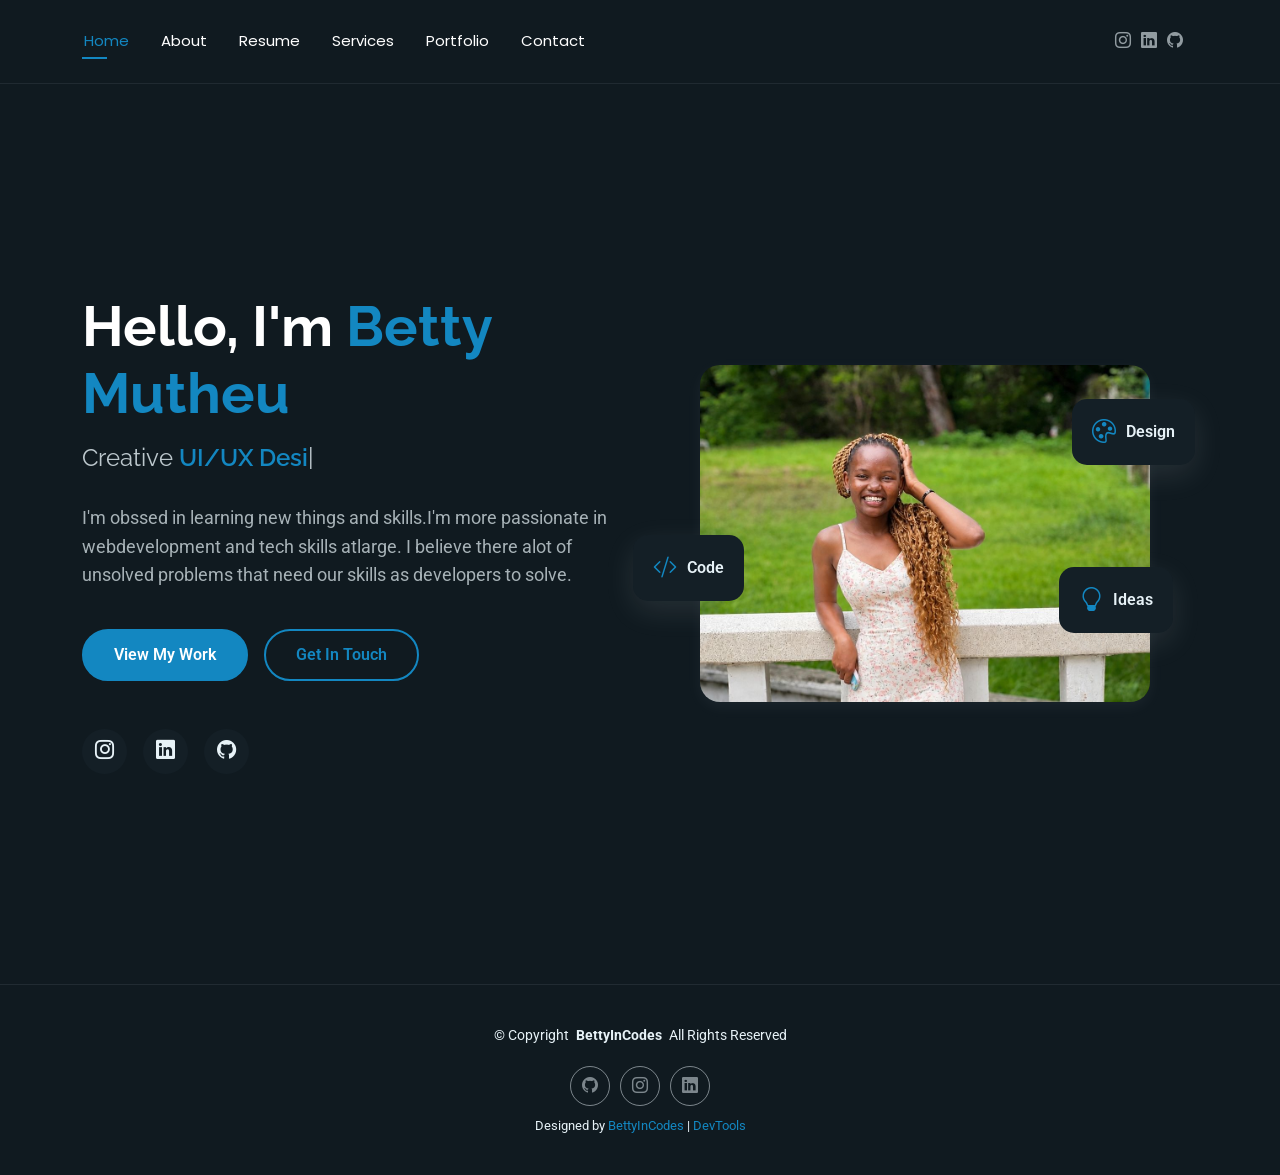
==== FolioOne/index.html @ 1ecd0d60 "my first commit" ====
<!DOCTYPE html>
<html lang="en">

<head>
  <meta charset="utf-8">
  <meta content="width=device-width, initial-scale=1.0" name="viewport">
  <title>Index - FolioOne Bootstrap Template</title>
  <meta name="description" content="">
  <meta name="keywords" content="">

  <!-- Favicons -->
  <link href="assets/img/favicon.png" rel="icon">
  <link href="assets/img/apple-touch-icon.png" rel="apple-touch-icon">

  <!-- Fonts -->
  <link href="https://fonts.googleapis.com" rel="preconnect">
  <link href="https://fonts.gstatic.com" rel="preconnect" crossorigin>
  <link href="https://fonts.googleapis.com/css2?family=Roboto:ital,wght@0,100;0,300;0,400;0,500;0,700;0,900;1,100;1,300;1,400;1,500;1,700;1,900&family=Poppins:ital,wght@0,100;0,200;0,300;0,400;0,500;0,600;0,700;0,800;0,900;1,100;1,200;1,300;1,400;1,500;1,600;1,700;1,800;1,900&family=Raleway:ital,wght@0,100;0,200;0,300;0,400;0,500;0,600;0,700;0,800;0,900;1,100;1,200;1,300;1,400;1,500;1,600;1,700;1,800;1,900&display=swap" rel="stylesheet">

  <!-- Vendor CSS Files -->
  <link href="assets/vendor/bootstrap/css/bootstrap.min.css" rel="stylesheet">
  <link href="assets/vendor/bootstrap-icons/bootstrap-icons.css" rel="stylesheet">
  <link href="assets/vendor/aos/aos.css" rel="stylesheet">
  <link href="assets/vendor/swiper/swiper-bundle.min.css" rel="stylesheet">
  <link href="assets/vendor/glightbox/css/glightbox.min.css" rel="stylesheet">

  <!-- Main CSS File -->
  <link href="assets/css/main.css" rel="stylesheet">

  <!-- =======================================================
  * Template Name: FolioOne
  * Template URL: https://bootstrapmade.com/folioone-bootstrap-portfolio-website-template/
  * Updated: Aug 23 2025 with Bootstrap v5.3.7
  * Author: BootstrapMade.com
  * License: https://bootstrapmade.com/license/
  ======================================================== -->
</head>

<body class="index-page">

  <header id="header" class="header d-flex align-items-center light-background sticky-top">
    <div class="container position-relative d-flex align-items-center justify-content-between">

      <!-- <a href="index.html" class="logo d-flex align-items-center me-auto me-xl-0">
      <img src="assets/img/logo.webp" alt="">
      <h1 class="sitename">FolioOne</h1> 
    </a> -->

      <nav id="navmenu" class="navmenu">
        <ul>
          <li><a href="index.html" class="active">Home</a></li>
          <li><a href="about.html">About</a></li>
          <li><a href="resume.html">Resume</a></li>
          <li><a href="services.html">Services</a></li>
          <li><a href="portfolio.html">Portfolio</a></li>
          
          <li><a href="contact.html">Contact</a></li>
        </ul>
        <i class="mobile-nav-toggle d-xl-none bi bi-list"></i>
      </nav>

      <div class="header-social-links">
        <a href="https://www.instagram.com/miss.mutheu_b?stkn=MXByYXBncjUydWx3aQ%3D%3D" class="instagram"><i class="bi bi-instagram"></i></a>
        <a href="https://www.linkedin.com/in/betty-mutheu-70a100353/" class="linkedin"><i class="bi bi-linkedin"></i></a>
        <a href="https://github.com/BettyInCode"><i class="bi bi-github"></i></a>
      </div>

    </div>
  </header>

  <main class="main">

    <!-- Hero Section -->
    <section id="hero" class="hero section">

      <div class="container" data-aos="fade-up" data-aos-delay="100">

        <div class="row gy-4 align-items-center">
          <div class="col-lg-6 order-2 order-lg-1">
            <div class="hero-content">
              <h1 data-aos="fade-up" data-aos-delay="200">Hello, I'm <span class="highlight">Betty Mutheu</span></h1>
              <h2 data-aos="fade-up" data-aos-delay="300">Creative <span class="typed" data-typed-items="UI/UX Designer, Web Developer, Brand Strategist"></span></h2>
              <p data-aos="fade-up" data-aos-delay="400">I'm obssed in learning new things and skills.I'm more passionate
                 in webdevelopment and tech skills atlarge. I believe there alot of unsolved problems that need our skills as developers to solve.
              </p>
              <div class="hero-actions" data-aos="fade-up" data-aos-delay="500">
                <a href="portfolio.html" class="btn btn-primary">View My Work</a>
                <a href="contact.html" class="btn btn-outline">Get In Touch</a>
              </div>
              <div class="social-links" data-aos="fade-up" data-aos-delay="600">
                <a href="https://www.instagram.com/miss.mutheu_b?stkn=MXByYXBncjUydWx3aQ%3D%3D"><i class="bi bi-instagram"></i></a>
                <a href="https://www.linkedin.com/in/betty-mutheu-70a100353/"><i class="bi bi-linkedin"></i></a>
                <a href="https://github.com/BettyInCode"><i class="bi bi-github"></i></a>
              </div>
            </div>
          </div>
          <div class="col-lg-6 order-1 order-lg-2">
            <div class="hero-image" data-aos="zoom-in" data-aos-delay="300">
              <div class="image-wrapper">
                <img src="assets/img/profile/Katheu.jpg" alt="Betty Mutheu" class="img-fluid">
                <div class="floating-elements">
                  <div class="floating-card design" data-aos="fade-left" data-aos-delay="700">
                    <i class="bi bi-palette"></i>
                    <span>Design</span>
                  </div>
                  <div class="floating-card code" data-aos="fade-right" data-aos-delay="800">
                    <i class="bi bi-code-slash"></i>
                    <span>Code</span>
                  </div>
                  <div class="floating-card creativity" data-aos="fade-up" data-aos-delay="900">
                    <i class="bi bi-lightbulb"></i>
                    <span>Ideas</span>
                  </div>
                </div>
              </div>
            </div>
          </div>
        </div>

      </div>

    </section><!-- /Hero Section -->

  </main>

  <footer id="footer" class="footer">

    <div class="container">
      <div class="copyright text-center ">
        <p>© <span>Copyright</span> <strong class="px-1 sitename">BettyInCodes</strong> <span>All Rights Reserved<br></span></p>
      </div>
      <div class="social-links d-flex justify-content-center">
        <a href="https://github.com/BettyInCode"><i class="bi bi-github"></i></a>
        <a href="https://www.instagram.com/miss.mutheu_b?stkn=MXByYXBncjUydWx3aQ%3D%3D"><i class="bi bi-instagram"></i></a>
        <a href="https://www.linkedin.com/in/betty-mutheu-70a100353/"><i class="bi bi-linkedin"></i></a>
      </div>
      <div class="credits">
        <!-- All the links in the footer should remain intact. -->
        <!-- You can delete the links only if you've purchased the pro version. -->
        <!-- Licensing information: https://bootstrapmade.com/license/ -->
        <!-- Purchase the pro version with working PHP/AJAX contact form: [buy-url] -->
        Designed by <a href="https://bootstrapmade.com/">BettyInCodes</a> | <a href="https://bootstrapmade.com/tools/">DevTools</a>
      </div>
    </div>

  </footer>

  <!-- Scroll Top -->
  <a href="#" id="scroll-top" class="scroll-top d-flex align-items-center justify-content-center"><i class="bi bi-arrow-up-short"></i></a>

  <!-- Preloader -->
  <div id="preloader"></div>

  <!-- Vendor JS Files -->
  <script src="assets/vendor/bootstrap/js/bootstrap.bundle.min.js"></script>
  <script src="assets/vendor/php-email-form/validate.js"></script>
  <script src="assets/vendor/aos/aos.js"></script>
  <script src="assets/vendor/typed.js/typed.umd.js"></script>
  <script src="assets/vendor/waypoints/noframework.waypoints.js"></script>
  <script src="assets/vendor/purecounter/purecounter_vanilla.js"></script>
  <script src="assets/vendor/swiper/swiper-bundle.min.js"></script>
  <script src="assets/vendor/imagesloaded/imagesloaded.pkgd.min.js"></script>
  <script src="assets/vendor/isotope-layout/isotope.pkgd.min.js"></script>
  <script src="assets/vendor/glightbox/js/glightbox.min.js"></script>

  <!-- Main JS File -->
  <script src="assets/js/main.js"></script>

</body>

</html>
---- FolioOne/assets/css/main.css ----
/**
* Template Name: FolioOne
* Template URL: https://bootstrapmade.com/folioone-bootstrap-portfolio-website-template/
* Updated: Aug 23 2025 with Bootstrap v5.3.7
* Author: BootstrapMade.com
* License: https://bootstrapmade.com/license/
*/

/*--------------------------------------------------------------
# Font & Color Variables
# Help: https://bootstrapmade.com/color-system/
--------------------------------------------------------------*/
/* Fonts */
:root {
  --default-font: "Roboto",  system-ui, -apple-system, "Segoe UI", Roboto, "Helvetica Neue", Arial, "Noto Sans", "Liberation Sans", sans-serif, "Apple Color Emoji", "Segoe UI Emoji", "Segoe UI Symbol", "Noto Color Emoji";
  --heading-font: "Raleway",  sans-serif;
  --nav-font: "Poppins",  sans-serif;
}

/* Global Colors - The following color variables are used throughout the website. Updating them here will change the color scheme of the entire website */
:root { 
  --background-color: #101a20; /* Background color for the entire website, including individual sections */
  --default-color: #e7f2f7; /* Default color used for the majority of the text content across the entire website */
  --heading-color: #ffffff; /* Color for headings, subheadings and title throughout the website */
  --accent-color: #1387c1; /* Accent color that represents your brand on the website. It's used for buttons, links, and other elements that need to stand out */
  --surface-color: #141f26; /* The surface color is used as a background of boxed elements within sections, such as cards, icon boxes, or other elements that require a visual separation from the global background. */
  --contrast-color: #ffffff; /* Contrast color for text, ensuring readability against backgrounds of accent, heading, or default colors. */
}

/* Nav Menu Colors - The following color variables are used specifically for the navigation menu. They are separate from the global colors to allow for more customization options */
:root {
  --nav-color: #ffffff;  /* The default color of the main navmenu links */
  --nav-hover-color: #1387c1; /* Applied to main navmenu links when they are hovered over or active */
  --nav-mobile-background-color: #213642; /* Used as the background color for mobile navigation menu */
  --nav-dropdown-background-color: #051117; /* Used as the background color for dropdown items that appear when hovering over primary navigation items */
  --nav-dropdown-color: #e7f2f7; /* Used for navigation links of the dropdown items in the navigation menu. */
  --nav-dropdown-hover-color: #1387c1; /* Similar to --nav-hover-color, this color is applied to dropdown navigation links when they are hovered over. */
}

/* Color Presets - These classes override global colors when applied to any section or element, providing reuse of the sam color scheme. */

.light-background {
  --background-color: #142027;
  --surface-color: #325264;
}

.dark-background {
  --background-color: #0b1419;
  --default-color: #ffffff;
  --heading-color: #ffffff;
  --surface-color: #252525;
  --contrast-color: #ffffff;
}

/* Smooth scroll */
:root {
  scroll-behavior: smooth;
}

/*--------------------------------------------------------------
# General Styling & Shared Classes
--------------------------------------------------------------*/
body {
  color: var(--default-color);
  background-color: var(--background-color);
  font-family: var(--default-font);
}

a {
  color: var(--accent-color);
  text-decoration: none;
  transition: 0.3s;
}

a:hover {
  color: color-mix(in srgb, var(--accent-color), transparent 25%);
  text-decoration: none;
}

h1,
h2,
h3,
h4,
h5,
h6 {
  color: var(--heading-color);
  font-family: var(--heading-font);
}

/* PHP Email Form Messages
------------------------------*/
.php-email-form .error-message {
  display: none;
  background: #df1529;
  color: #ffffff;
  text-align: left;
  padding: 15px;
  margin-bottom: 24px;
  font-weight: 600;
}

.php-email-form .sent-message {
  display: none;
  color: #ffffff;
  background: #059652;
  text-align: center;
  padding: 15px;
  margin-bottom: 24px;
  font-weight: 600;
}

.php-email-form .loading {
  display: none;
  background: var(--surface-color);
  text-align: center;
  padding: 15px;
  margin-bottom: 24px;
}

.php-email-form .loading:before {
  content: "";
  display: inline-block;
  border-radius: 50%;
  width: 24px;
  height: 24px;
  margin: 0 10px -6px 0;
  border: 3px solid var(--accent-color);
  border-top-color: var(--surface-color);
  animation: php-email-form-loading 1s linear infinite;
}

@keyframes php-email-form-loading {
  0% {
    transform: rotate(0deg);
  }

  100% {
    transform: rotate(360deg);
  }
}

/*--------------------------------------------------------------
# Global Header
--------------------------------------------------------------*/
.header {
  --background-color: rgba(255, 255, 255, 0);
  color: var(--default-color);
  background-color: var(--background-color);
  padding: 15px 0;
  transition: all 0.5s;
  z-index: 997;
  border-bottom: 1px solid color-mix(in srgb, var(--default-color), transparent 92%);
}

.header .logo {
  line-height: 1;
}

.header .logo img {
  max-height: 36px;
  margin-right: 8px;
}

.header .logo h1 {
  font-size: 32px;
  margin: 0;
  font-weight: 400;
  color: var(--heading-color);
}

.header .header-social-links {
  padding-right: 15px;
}

.header .header-social-links a {
  color: color-mix(in srgb, var(--default-color), transparent 40%);
  padding-left: 6px;
  display: inline-block;
  transition: 0.3s;
  font-size: 16px;
}

.header .header-social-links a:hover {
  color: var(--default-color);
}

.header .header-social-links a i {
  line-height: 0px;
}

@media (max-width: 1200px) {
  .header .logo {
    order: 1;
  }

  .header .header-social-links {
    order: 2;
  }

  .header .navmenu {
    order: 3;
  }
}

/* Global Header on Scroll
------------------------------*/
.scrolled .header {
  --background-color: rgba(16, 26, 32, 0.9);
}

/*--------------------------------------------------------------
# Navigation Menu
--------------------------------------------------------------*/
/* Desktop Navigation */
@media (min-width: 1200px) {
  .navmenu {
    padding: 0;
  }

  .navmenu ul {
    margin: 0;
    padding: 0;
    display: flex;
    list-style: none;
    align-items: center;
  }

  .navmenu li {
    position: relative;
  }

  .navmenu>ul>li {
    white-space: nowrap;
    padding: 15px 28px 15px 0;
  }

  .navmenu>ul>li:last-child {
    padding-right: 0;
  }

  .navmenu a,
  .navmenu a:focus {
    color: var(--nav-color);
    font-size: 15px;
    padding: 0 2px;
    font-family: var(--nav-font);
    font-weight: 400;
    display: flex;
    align-items: center;
    justify-content: space-between;
    white-space: nowrap;
    transition: 0.3s;
    position: relative;
  }

  .navmenu a i,
  .navmenu a:focus i {
    font-size: 12px;
    line-height: 0;
    margin-left: 5px;
    transition: 0.3s;
  }

  .navmenu>ul>li>a:before {
    content: "";
    position: absolute;
    height: 2px;
    bottom: -6px;
    left: 0;
    background-color: var(--nav-hover-color);
    visibility: hidden;
    width: 0px;
    transition: all 0.3s ease-in-out 0s;
  }

  .navmenu a:hover:before,
  .navmenu li:hover>a:before,
  .navmenu .active:before {
    visibility: visible;
    width: 25px;
  }

  .navmenu li:hover>a,
  .navmenu .active,
  .navmenu .active:focus {
    color: var(--nav-hover-color);
  }

  .navmenu .dropdown ul {
    margin: 0;
    padding: 10px 0;
    background: var(--nav-dropdown-background-color);
    display: block;
    position: absolute;
    visibility: hidden;
    left: -5px;
    top: 130%;
    opacity: 0;
    transition: 0.3s;
    border-radius: 4px;
    z-index: 99;
    box-shadow: 0px 0px 30px rgba(0, 0, 0, 0.1);
  }

  .navmenu .dropdown ul li {
    min-width: 200px;
  }

  .navmenu .dropdown ul a {
    padding: 10px 20px;
    font-size: 15px;
    text-transform: none;
    color: var(--nav-dropdown-color);
  }

  .navmenu .dropdown ul a i {
    font-size: 12px;
  }

  .navmenu .dropdown ul a:hover,
  .navmenu .dropdown ul .active:hover,
  .navmenu .dropdown ul li:hover>a {
    color: var(--nav-dropdown-hover-color);
  }

  .navmenu .dropdown:hover>ul {
    opacity: 1;
    top: 100%;
    visibility: visible;
  }

  .navmenu .dropdown .dropdown ul {
    top: 0;
    left: -90%;
    visibility: hidden;
  }

  .navmenu .dropdown .dropdown:hover>ul {
    opacity: 1;
    top: 0;
    left: -100%;
    visibility: visible;
  }
}

/* Mobile Navigation */
@media (max-width: 1199px) {
  .mobile-nav-toggle {
    color: var(--nav-color);
    font-size: 28px;
    line-height: 0;
    margin-right: 10px;
    cursor: pointer;
    transition: color 0.3s;
  }

  .navmenu {
    padding: 0;
    z-index: 9997;
  }

  .navmenu ul {
    display: none;
    list-style: none;
    position: absolute;
    inset: 60px 20px 20px 20px;
    padding: 10px 0;
    margin: 0;
    border-radius: 6px;
    background-color: var(--nav-mobile-background-color);
    border: 1px solid color-mix(in srgb, var(--default-color), transparent 90%);
    box-shadow: none;
    overflow-y: auto;
    transition: 0.3s;
    z-index: 9998;
  }

  .navmenu a,
  .navmenu a:focus {
    color: var(--nav-dropdown-color);
    padding: 10px 20px;
    font-family: var(--nav-font);
    font-size: 17px;
    font-weight: 500;
    display: flex;
    align-items: center;
    justify-content: space-between;
    white-space: nowrap;
    transition: 0.3s;
  }

  .navmenu a i,
  .navmenu a:focus i {
    font-size: 12px;
    line-height: 0;
    margin-left: 5px;
    width: 30px;
    height: 30px;
    display: flex;
    align-items: center;
    justify-content: center;
    border-radius: 50%;
    transition: 0.3s;
    background-color: color-mix(in srgb, var(--accent-color), transparent 90%);
  }

  .navmenu a i:hover,
  .navmenu a:focus i:hover {
    background-color: var(--accent-color);
    color: var(--contrast-color);
  }

  .navmenu a:hover,
  .navmenu .active,
  .navmenu .active:focus {
    color: var(--nav-dropdown-hover-color);
  }

  .navmenu .active i,
  .navmenu .active:focus i {
    background-color: var(--accent-color);
    color: var(--contrast-color);
    transform: rotate(180deg);
  }

  .navmenu .dropdown ul {
    position: static;
    display: none;
    z-index: 99;
    padding: 10px 0;
    margin: 10px 20px;
    background-color: var(--nav-dropdown-background-color);
    transition: all 0.5s ease-in-out;
  }

  .navmenu .dropdown ul ul {
    background-color: rgba(33, 37, 41, 0.1);
  }

  .navmenu .dropdown>.dropdown-active {
    display: block;
    background-color: rgba(33, 37, 41, 0.03);
  }

  .mobile-nav-active {
    overflow: hidden;
  }

  .mobile-nav-active .mobile-nav-toggle {
    color: #fff;
    position: absolute;
    font-size: 32px;
    top: 15px;
    right: 15px;
    margin-right: 0;
    z-index: 9999;
  }

  .mobile-nav-active .navmenu {
    position: fixed;
    overflow: hidden;
    inset: 0;
    background: rgba(33, 37, 41, 0.8);
    transition: 0.3s;
  }

  .mobile-nav-active .navmenu>ul {
    display: block;
  }
}

/*--------------------------------------------------------------
# Global Footer
--------------------------------------------------------------*/
.footer {
  color: var(--default-color);
  background-color: var(--background-color);
  font-size: 14px;
  padding: 40px 0;
  position: relative;
  border-top: 1px solid color-mix(in srgb, var(--default-color), transparent 92%);
}

.footer .copyright p {
  margin-bottom: 0;
}

.footer .social-links {
  margin-top: 20px;
}

.footer .social-links a {
  display: flex;
  align-items: center;
  justify-content: center;
  width: 40px;
  height: 40px;
  border-radius: 50%;
  border: 1px solid color-mix(in srgb, var(--default-color), transparent 50%);
  font-size: 16px;
  color: color-mix(in srgb, var(--default-color), transparent 50%);
  margin: 0 5px;
  transition: 0.3s;
}

.footer .social-links a:hover {
  color: var(--accent-color);
  border-color: var(--accent-color);
}

.footer .credits {
  margin-top: 10px;
  font-size: 13px;
  text-align: center;
}

/*--------------------------------------------------------------
# Preloader
--------------------------------------------------------------*/
#preloader {
  position: fixed;
  inset: 0;
  z-index: 9999;
  overflow: hidden;
  background-color: var(--background-color);
  transition: all 0.6s ease-out;
  width: 100%;
  height: 100vh;
}

#preloader:before,
#preloader:after {
  content: "";
  position: absolute;
  border: 4px solid var(--accent-color);
  border-radius: 50%;
  animation: animate-preloader 2s cubic-bezier(0, 0.2, 0.8, 1) infinite;
}

#preloader:after {
  animation-delay: -0.5s;
}

@keyframes animate-preloader {
  0% {
    width: 10px;
    height: 10px;
    top: calc(50% - 5px);
    left: calc(50% - 5px);
    opacity: 1;
  }

  100% {
    width: 72px;
    height: 72px;
    top: calc(50% - 36px);
    left: calc(50% - 36px);
    opacity: 0;
  }
}

/*--------------------------------------------------------------
# Scroll Top Button
--------------------------------------------------------------*/
.scroll-top {
  position: fixed;
  visibility: hidden;
  opacity: 0;
  right: 15px;
  bottom: -15px;
  z-index: 99999;
  background-color: var(--accent-color);
  width: 44px;
  height: 44px;
  border-radius: 50px;
  transition: all 0.4s;
}

.scroll-top i {
  font-size: 24px;
  color: var(--contrast-color);
  line-height: 0;
}

.scroll-top:hover {
  background-color: color-mix(in srgb, var(--accent-color), transparent 20%);
  color: var(--contrast-color);
}

.scroll-top.active {
  visibility: visible;
  opacity: 1;
  bottom: 15px;
}

/*--------------------------------------------------------------
# Disable aos animation delay on mobile devices
--------------------------------------------------------------*/
@media screen and (max-width: 768px) {
  [data-aos-delay] {
    transition-delay: 0 !important;
  }
}

/*--------------------------------------------------------------
# Global Page Titles & Breadcrumbs
--------------------------------------------------------------*/
.page-title {
  color: var(--default-color);
  background-color: var(--background-color);
  position: relative;
}

.page-title .heading {
  padding: 80px 0;
  border-top: 1px solid color-mix(in srgb, var(--default-color), transparent 90%);
}

.page-title .heading h1 {
  font-size: 38px;
  font-weight: 700;
}

.page-title nav {
  background-color: color-mix(in srgb, var(--default-color), transparent 96%);
  padding: 20px 0;
}

.page-title nav ol {
  display: flex;
  flex-wrap: wrap;
  list-style: none;
  padding: 0;
  margin: 0;
  font-size: 16px;
  font-weight: 400;
}

.page-title nav ol li+li {
  padding-left: 10px;
}

.page-title nav ol li+li::before {
  content: "/";
  display: inline-block;
  padding-right: 10px;
  color: color-mix(in srgb, var(--default-color), transparent 70%);
}

/*--------------------------------------------------------------
# Global Sections
--------------------------------------------------------------*/
section,
.section {
  color: var(--default-color);
  background-color: var(--background-color);
  padding: 60px 0;
  scroll-margin-top: 100px;
  overflow: clip;
}

@media (max-width: 1199px) {

  section,
  .section {
    scroll-margin-top: 66px;
  }
}

/*--------------------------------------------------------------
# Global Section Titles
--------------------------------------------------------------*/
.section-title {
  text-align: center;
  padding-bottom: 60px;
  position: relative;
}

.section-title h2 {
  font-size: 3.5rem;
  font-weight: 400;
  line-height: 1.2;
  color: var(--heading-color);
  margin-bottom: 1.5rem;
  letter-spacing: -1px;
}

@media (max-width: 768px) {
  .section-title h2 {
    font-size: 2.5rem;
  }
}

.section-title p {
  font-size: 1.125rem;
  line-height: 1.8;
  color: color-mix(in srgb, var(--default-color), transparent 25%);
  max-width: 900px;
  margin: 0 auto;
  text-wrap: balance;
}

/*--------------------------------------------------------------
# Hero Section
--------------------------------------------------------------*/
.hero {
  padding: 80px 0;
  min-height: 100vh;
  display: flex;
  align-items: center;
}

.hero .hero-content h1 {
  font-size: 3.5rem;
  font-weight: 700;
  margin-bottom: 1rem;
  line-height: 1.2;
}

.hero .hero-content h1 .highlight {
  color: var(--accent-color);
  position: relative;
}

.hero .hero-content h1 .highlight::after {
  content: "";
  position: absolute;
  bottom: 0;
  left: 0;
  width: 100%;
  height: 3px;
  background: linear-gradient(90deg, var(--accent-color), color-mix(in srgb, var(--accent-color), transparent 50%));
  border-radius: 2px;
}

@media (max-width: 768px) {
  .hero .hero-content h1 {
    font-size: 2.5rem;
  }
}

.hero .hero-content h2 {
  font-size: 1.5rem;
  font-weight: 400;
  margin-bottom: 2rem;
  color: color-mix(in srgb, var(--default-color), transparent 20%);
}

.hero .hero-content h2 .typed {
  color: var(--accent-color);
  font-weight: 600;
}

@media (max-width: 768px) {
  .hero .hero-content h2 {
    font-size: 1.25rem;
  }
}

.hero .hero-content p {
  font-size: 1.1rem;
  line-height: 1.6;
  margin-bottom: 2.5rem;
  color: color-mix(in srgb, var(--default-color), transparent 30%);
}

.hero .hero-actions {
  display: flex;
  gap: 1rem;
  margin-bottom: 3rem;
}

.hero .hero-actions .btn {
  padding: 12px 30px;
  border-radius: 50px;
  font-weight: 600;
  text-decoration: none;
  transition: all 0.3s ease;
  border: 2px solid;
}

.hero .hero-actions .btn.btn-primary {
  background: var(--accent-color);
  color: var(--contrast-color);
  border-color: var(--accent-color);
}

.hero .hero-actions .btn.btn-primary:hover {
  background: color-mix(in srgb, var(--accent-color), black 15%);
  border-color: color-mix(in srgb, var(--accent-color), black 15%);
  transform: translateY(-2px);
}

.hero .hero-actions .btn.btn-outline {
  background: transparent;
  color: var(--accent-color);
  border-color: var(--accent-color);
}

.hero .hero-actions .btn.btn-outline:hover {
  transform: translateY(-2px);
}

@media (max-width: 576px) {
  .hero .hero-actions {
    flex-direction: column;
  }

  .hero .hero-actions .btn {
    text-align: center;
  }
}

.hero .social-links {
  display: flex;
  gap: 1rem;
}

.hero .social-links a {
  width: 45px;
  height: 45px;
  background: var(--surface-color);
  border-radius: 50%;
  display: flex;
  align-items: center;
  justify-content: center;
  color: var(--default-color);
  font-size: 1.2rem;
  transition: all 0.3s ease;
}

.hero .social-links a:hover {
  background: var(--accent-color);
  color: var(--contrast-color);
  transform: translateY(-3px);
  box-shadow: 0 8px 25px color-mix(in srgb, var(--accent-color), transparent 70%);
}

.hero .hero-image {
  position: relative;
}

.hero .hero-image .image-wrapper {
  position: relative;
  max-width: 450px;
  margin: 0 auto;
}

.hero .hero-image .image-wrapper img {
  border-radius: 20px;
  box-shadow: 0 5px 15px color-mix(in srgb, var(--default-color), transparent 95%);
  transition: transform 0.3s ease;
}

.hero .hero-image .image-wrapper img:hover {
  transform: scale(1.02);
}

.hero .hero-image .floating-elements {
  position: absolute;
  top: 0;
  left: 0;
  right: 0;
  bottom: 0;
  pointer-events: none;
}

.hero .hero-image .floating-elements .floating-card {
  position: absolute;
  background: var(--surface-color);
  padding: 15px 20px;
  border-radius: 15px;
  box-shadow: 0 10px 30px color-mix(in srgb, var(--default-color), transparent 90%);
  display: flex;
  align-items: center;
  gap: 10px;
  font-weight: 600;
  animation: float 3s ease-in-out infinite;
}

.hero .hero-image .floating-elements .floating-card i {
  font-size: 1.5rem;
  color: var(--accent-color);
}

.hero .hero-image .floating-elements .floating-card.design {
  top: 10%;
  right: -10%;
  animation-delay: 0s;
}

.hero .hero-image .floating-elements .floating-card.code {
  bottom: 30%;
  left: -15%;
  animation-delay: 1s;
}

.hero .hero-image .floating-elements .floating-card.creativity {
  top: 60%;
  right: -5%;
  animation-delay: 2s;
}

@media (max-width: 992px) {
  .hero .hero-image .floating-elements .floating-card {
    display: none;
  }
}

@keyframes float {

  0%,
  100% {
    transform: translateY(0px);
  }

  50% {
    transform: translateY(-10px);
  }
}

@media (max-width: 992px) {
  .hero .hero-content {
    text-align: center;
    margin-bottom: 3rem;
  }
}

/*--------------------------------------------------------------
# About Section
--------------------------------------------------------------*/
.about .intro-content .eyebrow {
  display: inline-block;
  letter-spacing: 0.12em;
  text-transform: uppercase;
  font-size: 12px;
  color: color-mix(in srgb, var(--default-color), transparent 40%);
  margin-bottom: 16px;
}

.about .intro-content .headline {
  font-family: var(--heading-font);
  font-weight: 300;
  line-height: 1.2;
  font-size: clamp(28px, 4vw, 44px);
  margin: 0 0 24px 0;
}

.about .intro-content .lead {
  font-size: 18px;
  line-height: 1.8;
  color: color-mix(in srgb, var(--default-color), transparent 10%);
  margin-bottom: 24px;
}

.about .intro-content p {
  line-height: 1.8;
  margin-bottom: 24px;
  color: color-mix(in srgb, var(--default-color), transparent 5%);
}

.about .intro-content .cta-group {
  display: flex;
  gap: 24px;
  align-items: center;
  margin-top: 24px;
}

.about .intro-content .cta-group .btn-ghost {
  display: inline-flex;
  align-items: center;
  gap: 8px;
  padding: 12px 18px;
  border-radius: 6px;
  color: var(--accent-color);
  background: color-mix(in srgb, var(--accent-color), transparent 92%);
  border: 1px solid color-mix(in srgb, var(--accent-color), transparent 70%);
  transition: 0.3s ease-in-out;
}

.about .intro-content .cta-group .btn-ghost:hover,
.about .intro-content .cta-group .btn-ghost:focus {
  color: var(--contrast-color);
  background: var(--accent-color);
  border-color: var(--accent-color);
  outline: none;
  box-shadow: 0 0 0 3px color-mix(in srgb, var(--accent-color), transparent 70%);
}

.about .intro-content .cta-group .link-underline {
  display: inline-flex;
  align-items: center;
  gap: 8px;
  position: relative;
  color: var(--accent-color);
  padding-bottom: 4px;
  transition: 0.3s ease-in-out;
}

.about .intro-content .cta-group .link-underline::after {
  content: "";
  position: absolute;
  left: 0;
  right: 0;
  bottom: 0;
  height: 1px;
  background: color-mix(in srgb, var(--accent-color), transparent 40%);
  transform: scaleX(0.4);
  transform-origin: left;
  transition: 0.3s ease-in-out;
}

.about .intro-content .cta-group .link-underline:hover,
.about .intro-content .cta-group .link-underline:focus {
  color: color-mix(in srgb, var(--accent-color), transparent 10%);
  outline: none;
}

.about .intro-content .cta-group .link-underline:hover::after,
.about .intro-content .cta-group .link-underline:focus::after {
  transform: scaleX(1);
}

.about .profile-figure {
  margin: 0;
}

.about .profile-figure .profile-photo {
  width: 88%;
  max-width: 440px;
  border-radius: 18px;
  box-shadow: 0 10px 30px color-mix(in srgb, var(--default-color), transparent 92%);
  transform: translateY(0);
  transition: transform 0.3s ease-in-out;
}

.about .profile-figure .profile-caption {
  margin-top: 24px;
  display: flex;
  align-items: center;
  justify-content: center;
}

.about .profile-figure .profile-caption .meta {
  font-size: 14px;
  color: color-mix(in srgb, var(--default-color), transparent 20%);
}

.about .profile-figure .profile-caption .meta .funfact {
  font-size: 13px;
  margin-top: 4px;
  color: color-mix(in srgb, var(--default-color), transparent 35%);
}

.about .profile-figure:hover .profile-photo {
  transform: translateY(-4px);
}

.about .skill-item {
  padding: 24px;
  border-radius: 6px;
  transition: 0.3s ease-in-out;
  background: color-mix(in srgb, var(--surface-color), var(--accent-color) 2%);
  border: 1px solid color-mix(in srgb, var(--default-color), transparent 88%);
  height: 100%;
}

.about .skill-item i {
  font-size: 24px;
  color: var(--accent-color);
  margin-bottom: 16px;
  display: inline-block;
}

.about .skill-item h3 {
  font-size: 16px;
  margin-bottom: 6px;
  font-weight: 500;
}

.about .skill-item p {
  margin: 0;
  font-size: 14px;
  color: color-mix(in srgb, var(--default-color), transparent 25%);
}

.about .skill-item:hover {
  transform: translateY(-3px);
  border-color: color-mix(in srgb, var(--accent-color), transparent 60%);
  box-shadow: 0 10px 30px color-mix(in srgb, var(--default-color), transparent 92%);
}

.about .timeline-item {
  position: relative;
  padding-left: 26px;
}

.about .timeline-item time {
  display: inline-block;
  font-size: 12px;
  letter-spacing: 0.08em;
  text-transform: uppercase;
  color: color-mix(in srgb, var(--default-color), transparent 45%);
  margin-bottom: 6px;
}

.about .timeline-item h4 {
  font-size: 18px;
  font-weight: 400;
  margin: 0 0 6px;
}

.about .timeline-item p {
  font-size: 14px;
  color: color-mix(in srgb, var(--default-color), transparent 25%);
  margin: 0;
}

.about .timeline-item .dot {
  position: absolute;
  left: 0;
  top: 4px;
  width: 10px;
  height: 10px;
  border-radius: 50%;
  background: var(--accent-color);
  box-shadow: 0 0 0 6px color-mix(in srgb, var(--accent-color), transparent 80%);
}

.about .personal-quote {
  padding: 24px 0;
}

.about .personal-quote p {
  font-family: var(--heading-font);
  font-weight: 300;
  font-size: clamp(20px, 3vw, 28px);
  line-height: 1.5;
  color: color-mix(in srgb, var(--default-color), transparent 5%);
  margin: 0 auto;
  max-width: 800px;
}

.about .fact-pill {
  display: flex;
  align-items: center;
  justify-content: center;
  gap: 10px;
  padding: 10px 14px;
  border-radius: 999px;
  border: 1px solid color-mix(in srgb, var(--default-color), transparent 85%);
  background: var(--surface-color);
  color: color-mix(in srgb, var(--default-color), transparent 10%);
  transition: 0.3s ease-in-out;
}

.about .fact-pill i {
  color: var(--accent-color);
}

.about .fact-pill span {
  font-size: 14px;
}

.about .fact-pill:hover {
  transform: translateY(-2px);
  border-color: color-mix(in srgb, var(--accent-color), transparent 60%);
  box-shadow: 0 10px 30px color-mix(in srgb, var(--default-color), transparent 92%);
}

.about .fact-pill:focus-within {
  box-shadow: 0 0 0 3px color-mix(in srgb, var(--accent-color), transparent 70%);
}

@media (max-width: 992px) {
  .about .profile-figure {
    text-align: center !important;
  }

  .about .profile-figure .profile-photo {
    width: 72%;
  }

  .about .intro-content .cta-group {
    flex-wrap: wrap;
  }
}

@media (max-width: 576px) {
  .about .profile-figure .profile-photo {
    width: 100%;
  }
}

/*--------------------------------------------------------------
# Skills Section
--------------------------------------------------------------*/
.skills .skill-box {
  background-color: var(--surface-color);
  padding: 2rem;
  border-radius: 8px;
  box-shadow: 0 0 20px rgba(0, 0, 0, 0.05);
}

.skills .skill-box h3 {
  font-size: 1.2rem;
  margin-bottom: 1rem;
  font-weight: 600;
}

.skills .skill-box p {
  font-size: 0.9rem;
  margin-bottom: 0.8rem;
  opacity: 0.6;
}

.skills .skill-box .progress {
  background-color: color-mix(in srgb, var(--accent-color), transparent 85%);
  border-radius: 50px;
  height: 8px;
  margin-top: 5px;
  overflow: hidden;
}

.skills .skill-box .progress .progress-bar {
  background-color: var(--accent-color);
  height: 100%;
  position: relative;
  border-radius: 50px;
  transition: 0.9s;
  width: 1px;
}

/*--------------------------------------------------------------
# Stats Section
--------------------------------------------------------------*/
.stats .avatars {
  position: relative;
}

.stats .avatars img {
  width: 60px;
  height: 60px;
  border: 3px solid var(--accent-color);
  margin-right: -15px;
  transition: transform 0.3s ease;
}

.stats .avatars img:hover {
  transform: translateY(-5px);
  z-index: 2;
}

.stats .counters h2 {
  color: var(--heading-color);
  font-size: 48px;
  font-weight: 700;
  margin-bottom: 10px;
}

.stats .counters h2 span {
  display: inline-block;
}

.stats .counters p {
  color: var(--default-color);
  font-size: 18px;
  margin: 0;
  opacity: 0.9;
}

@media (max-width: 991px) {
  .stats .row {
    text-align: center;
  }

  .stats .avatars {
    justify-content: center;
    margin-bottom: 40px;
  }

  .stats .counters h2 {
    font-size: 36px;
  }

  .stats .counters p {
    font-size: 16px;
  }

  .stats .counters .col-md-4 {
    margin-bottom: 30px;
  }

  .stats .counters .col-md-4:last-child {
    margin-bottom: 0;
  }
}

@media (max-width: 576px) {
  .stats {
    padding: 60px 0;
  }

  .stats .avatars {
    flex-wrap: wrap;
    justify-content: center;
  }

  .stats .avatars img {
    margin: 0 -8px;
  }
}

/*--------------------------------------------------------------
# Testimonials Section
--------------------------------------------------------------*/
.testimonials .testimonials-carousel,
.testimonials .testimonials-slider {
  overflow: hidden;
}

.testimonials .testimonial-item .testimonial-content {
  border-left: 3px solid var(--accent-color);
  padding-left: 30px;
}

.testimonials .testimonial-item .testimonial-img {
  border-radius: 50%;
  border: 4px solid var(--background-color);
  margin: 0 auto;
}

.testimonials .testimonial-item h3 {
  font-size: 20px;
  font-weight: bold;
  margin: 10px 0 5px 0;
}

.testimonials .testimonial-item h4 {
  font-size: 14px;
  color: color-mix(in srgb, var(--default-color), transparent 40%);
  margin: 0 0 10px 0;
}

.testimonials .testimonial-item .stars i {
  color: #ffc107;
  margin: 0 1px;
}

.testimonials .testimonial-item .quote-icon-left,
.testimonials .testimonial-item .quote-icon-right {
  color: color-mix(in srgb, var(--accent-color), transparent 50%);
  font-size: 26px;
  line-height: 0;
}

.testimonials .testimonial-item .quote-icon-left {
  display: inline-block;
  left: -5px;
  position: relative;
}

.testimonials .testimonial-item .quote-icon-right {
  display: inline-block;
  right: -5px;
  position: relative;
  top: 10px;
  transform: scale(-1, -1);
}

.testimonials .testimonial-item p {
  font-style: italic;
}

.testimonials .swiper-wrapper {
  height: auto;
}

.testimonials .swiper-pagination {
  margin-top: 30px;
  position: relative;
}

.testimonials .swiper-pagination .swiper-pagination-bullet {
  width: 12px;
  height: 12px;
  background-color: color-mix(in srgb, var(--default-color), transparent 85%);
  opacity: 1;
}

.testimonials .swiper-pagination .swiper-pagination-bullet-active {
  background-color: var(--accent-color);
}

/*--------------------------------------------------------------
# Resume Section
--------------------------------------------------------------*/
.resume .resume-item {
  margin-bottom: 3rem;
}

.resume .resume-item .resume-title {
  font-size: 1.75rem;
  font-weight: 700;
  margin-bottom: 1.5rem;
  padding-bottom: 1.5rem;
  position: relative;
  color: var(--heading-color);
}

.resume .resume-item .resume-title::after {
  content: "";
  position: absolute;
  display: block;
  width: 50px;
  height: 3px;
  background: var(--accent-color);
  bottom: 0;
  left: 0;
}

.resume .resume-item .resume-content {
  padding-left: 1.25rem;
  border-left: 2px solid color-mix(in srgb, var(--accent-color), transparent 85%);
}

.resume .resume-item article {
  position: relative;
  margin-bottom: 2.5rem;
}

.resume .resume-item article::before {
  content: "";
  position: absolute;
  width: 16px;
  height: 16px;
  border-radius: 50%;
  left: -1.8rem;
  top: 0.25rem;
  background: var(--background-color);
  border: 2px solid var(--accent-color);
}

.resume .resume-item article h4 {
  font-size: 1.25rem;
  font-weight: 600;
  margin-bottom: 0.5rem;
  color: var(--heading-color);
}

.resume .resume-item article h5 {
  font-size: 1rem;
  background: color-mix(in srgb, var(--accent-color), transparent 92%);
  padding: 0.375rem 0.75rem;
  display: inline-block;
  font-weight: 600;
  margin: 0.5rem 0;
  color: var(--accent-color);
  border-radius: 4px;
}

.resume .resume-item article .institution,
.resume .resume-item article .company {
  font-size: 1rem;
  margin-bottom: 1rem;
  color: color-mix(in srgb, var(--default-color), transparent 25%);
}

.resume .resume-item article p {
  margin-bottom: 1rem;
}

.resume .resume-item article ul {
  padding-left: 1.25rem;
  margin-bottom: 0;
}

.resume .resume-item article ul li {
  padding-bottom: 0.75rem;
  position: relative;
}

.resume .resume-item article ul li:last-child {
  padding-bottom: 0;
}

.resume .skill-item {
  margin-bottom: 2rem;
}

.resume .skill-item h4 {
  font-size: 1rem;
  font-weight: 600;
  margin-bottom: 0.75rem;
  color: var(--heading-color);
}

.resume .skill-item .progress {
  height: 0.75rem;
  background-color: color-mix(in srgb, var(--accent-color), transparent 92%);
  border-radius: 1rem;
  overflow: visible;
}

.resume .skill-item .progress .progress-bar {
  background-color: var(--accent-color);
  position: relative;
  border-radius: 1rem;
  width: 0;
  transition: width 1s ease;
}

.resume .skill-item .progress .progress-bar::after {
  content: attr(aria-valuenow) "%";
  position: absolute;
  right: 0;
  top: -1.75rem;
  font-size: 0.875rem;
  font-weight: 600;
  color: var(--accent-color);
}

@media (max-width: 991.98px) {
  .resume .resume-item {
    margin-bottom: 2rem;
  }
}

@media (max-width: 767.98px) {
  .resume .resume-content {
    padding-left: 1rem !important;
  }

  .resume article::before {
    left: -2rem !important;
  }
}

/*--------------------------------------------------------------
# Services Section
--------------------------------------------------------------*/
.services .service-item {
  display: flex;
  background-color: var(--surface-color);
  border-radius: 12px;
  padding: 2rem;
  height: 100%;
  position: relative;
  overflow: hidden;
  box-shadow: 0 5px 20px rgba(0, 0, 0, 0.03);
  transition: all 0.4s ease;
}

.services .service-item::before {
  content: "";
  position: absolute;
  left: 0;
  top: 0;
  height: 100%;
  width: 4px;
  background-color: var(--accent-color);
  transform: scaleY(0);
  transform-origin: bottom;
  transition: transform 0.4s cubic-bezier(0.65, 0, 0.35, 1);
}

.services .service-item:hover {
  box-shadow: 0 10px 30px rgba(0, 0, 0, 0.08);
  transform: translateY(-5px);
}

.services .service-item:hover::before {
  transform: scaleY(1);
}

.services .service-item:hover .service-icon {
  background-color: var(--accent-color);
  color: var(--contrast-color);
  transform: rotateY(180deg);
}

.services .service-item:hover .service-icon i {
  transform: rotateY(180deg);
}

.services .service-item:hover .service-link i {
  transform: translateX(5px);
}

.services .service-icon {
  flex-shrink: 0;
  width: 70px;
  height: 70px;
  border-radius: 12px;
  background-color: color-mix(in srgb, var(--accent-color), transparent 90%);
  color: var(--accent-color);
  display: flex;
  align-items: center;
  justify-content: center;
  margin-right: 1.5rem;
  transition: all 0.5s ease;
}

.services .service-icon i {
  font-size: 2rem;
  transition: transform 0.5s ease;
}

.services .service-content {
  flex-grow: 1;
}

.services .service-content h3 {
  font-size: 1.4rem;
  margin-bottom: 1rem;
  font-weight: 700;
  color: var(--heading-color);
}

.services .service-content p {
  margin-bottom: 1.25rem;
  color: color-mix(in srgb, var(--default-color), transparent 20%);
}

.services .service-link {
  display: inline-flex;
  align-items: center;
  color: var(--accent-color);
  font-weight: 600;
  text-decoration: none;
  transition: color 0.3s ease;
}

.services .service-link span {
  margin-right: 0.5rem;
}

.services .service-link i {
  transition: transform 0.3s ease;
}

.services .service-link:hover {
  color: color-mix(in srgb, var(--accent-color), transparent 25%);
}

@media (max-width: 767.98px) {
  .services .service-item {
    padding: 1.5rem;
    margin-bottom: 1rem;
  }

  .services .service-icon {
    width: 60px;
    height: 60px;
    margin-right: 1rem;
  }

  .services .service-icon i {
    font-size: 1.5rem;
  }

  .services .service-content h3 {
    font-size: 1.2rem;
    margin-bottom: 0.75rem;
  }

  .services .service-content p {
    margin-bottom: 1rem;
    font-size: 0.95rem;
  }
}

@media (max-width: 575.98px) {
  .services .service-item {
    flex-direction: column;
    text-align: center;
  }

  .services .service-item::before {
    width: 100%;
    height: 4px;
    transform: scaleX(0);
    transform-origin: left;
  }

  .services .service-item:hover::before {
    transform: scaleX(1);
  }

  .services .service-icon {
    margin-right: 0;
    margin-bottom: 1.25rem;
  }

  .services .service-link {
    justify-content: center;
  }
}

/*--------------------------------------------------------------
# Service Details Section
--------------------------------------------------------------*/
.service-details .service-hero {
  margin-bottom: 4rem;
}

.service-details .service-hero .service-meta {
  display: flex;
  align-items: center;
  gap: 1rem;
  margin-bottom: 1.5rem;
}

.service-details .service-hero .service-meta .service-category {
  background: color-mix(in srgb, var(--accent-color), transparent 85%);
  color: var(--accent-color);
  padding: 0.5rem 1rem;
  border-radius: 20px;
  font-size: 0.85rem;
  font-weight: 500;
  letter-spacing: 0.5px;
}

.service-details .service-hero .service-meta .reading-time {
  color: color-mix(in srgb, var(--default-color), transparent 50%);
  font-size: 0.9rem;
  font-weight: 300;
}

.service-details .service-hero h1 {
  font-size: 3.5rem;
  font-weight: 300;
  line-height: 1.2;
  margin-bottom: 1.5rem;
  color: var(--heading-color);
  letter-spacing: -0.02em;
}

.service-details .service-hero .service-description {
  font-size: 1.25rem;
  line-height: 1.7;
  color: color-mix(in srgb, var(--default-color), transparent 25%);
  font-weight: 300;
  margin: 0;
}

.service-details .service-visual {
  margin-bottom: 4rem;
  overflow: hidden;
  border-radius: 4px;
}

.service-details .service-visual img {
  width: 100%;
  height: 400px;
  object-fit: cover;
  transition: transform 0.5s ease;
}

.service-details .service-visual img:hover {
  transform: scale(1.02);
}

.service-details .service-narrative {
  margin-bottom: 5rem;
}

.service-details .service-narrative h3 {
  font-size: 2rem;
  font-weight: 300;
  margin-bottom: 2rem;
  color: var(--heading-color);
  letter-spacing: -0.01em;
}

.service-details .service-narrative p {
  font-size: 1.1rem;
  line-height: 1.8;
  margin-bottom: 2rem;
  color: var(--default-color);
  font-weight: 300;
}

.service-details .benefits-grid {
  display: grid;
  grid-template-columns: repeat(auto-fit, minmax(280px, 1fr));
  gap: 2.5rem;
  margin-top: 3rem;
}

.service-details .benefits-grid .benefit-card {
  text-align: center;
  padding: 0;
}

.service-details .benefits-grid .benefit-card .benefit-icon {
  width: 60px;
  height: 60px;
  background: color-mix(in srgb, var(--accent-color), transparent 90%);
  border-radius: 50%;
  display: flex;
  align-items: center;
  justify-content: center;
  margin: 0 auto 1.5rem;
  transition: all 0.3s ease;
}

.service-details .benefits-grid .benefit-card .benefit-icon i {
  font-size: 1.5rem;
  color: var(--accent-color);
}

.service-details .benefits-grid .benefit-card:hover .benefit-icon {
  background: var(--accent-color);
  transform: translateY(-2px);
}

.service-details .benefits-grid .benefit-card:hover .benefit-icon i {
  color: var(--contrast-color);
}

.service-details .benefits-grid .benefit-card h4 {
  font-size: 1.2rem;
  font-weight: 400;
  margin-bottom: 1rem;
  color: var(--heading-color);
}

.service-details .benefits-grid .benefit-card p {
  font-size: 1rem;
  line-height: 1.6;
  color: color-mix(in srgb, var(--default-color), transparent 30%);
  margin: 0;
}

.service-details .timeline-section {
  margin-bottom: 4rem;
}

.service-details .timeline-section h3 {
  font-size: 2rem;
  font-weight: 300;
  margin-bottom: 3rem;
  color: var(--heading-color);
  letter-spacing: -0.01em;
}

.service-details .timeline-section .timeline {
  position: relative;
}

.service-details .timeline-section .timeline::before {
  content: "";
  position: absolute;
  left: 30px;
  top: 0;
  bottom: 0;
  width: 1px;
  background: color-mix(in srgb, var(--default-color), transparent 85%);
}

.service-details .timeline-section .timeline .timeline-item {
  position: relative;
  padding-left: 80px;
  margin-bottom: 3rem;
}

.service-details .timeline-section .timeline .timeline-item:last-child {
  margin-bottom: 0;
}

.service-details .timeline-section .timeline .timeline-item .timeline-marker {
  position: absolute;
  left: 0;
  top: 0;
  width: 60px;
  height: 60px;
  background: var(--surface-color);
  border: 2px solid color-mix(in srgb, var(--accent-color), transparent 70%);
  border-radius: 50%;
  display: flex;
  align-items: center;
  justify-content: center;
  z-index: 1;
}

.service-details .timeline-section .timeline .timeline-item .timeline-marker span {
  font-size: 1.2rem;
  font-weight: 500;
  color: var(--accent-color);
}

.service-details .timeline-section .timeline .timeline-item .timeline-content h4 {
  font-size: 1.3rem;
  font-weight: 400;
  margin-bottom: 0.75rem;
  color: var(--heading-color);
}

.service-details .timeline-section .timeline .timeline-item .timeline-content p {
  font-size: 1rem;
  line-height: 1.6;
  margin-bottom: 0.5rem;
  color: var(--default-color);
}

.service-details .timeline-section .timeline .timeline-item .timeline-content small {
  color: color-mix(in srgb, var(--default-color), transparent 40%);
  font-size: 0.9rem;
  font-weight: 500;
}

.service-details .service-sidebar {
  padding-left: 2rem;
}

@media (max-width: 992px) {
  .service-details .service-sidebar {
    padding-left: 0;
    margin-top: 4rem;
  }
}

.service-details .overview-card,
.service-details .success-story,
.service-details .consultation-form {
  background: var(--surface-color);
  border-radius: 8px;
  padding: 2.5rem;
  margin-bottom: 2.5rem;
  border: 1px solid color-mix(in srgb, var(--default-color), transparent 93%);
  transition: all 0.3s ease;
}

.service-details .overview-card:hover,
.service-details .success-story:hover,
.service-details .consultation-form:hover {
  border-color: color-mix(in srgb, var(--accent-color), transparent 80%);
}

.service-details .overview-card .overview-header h4 {
  font-size: 1.4rem;
  font-weight: 400;
  margin-bottom: 2rem;
  color: var(--heading-color);
}

.service-details .overview-card .overview-stats {
  display: grid;
  grid-template-columns: repeat(3, 1fr);
  gap: 1.5rem;
  margin-bottom: 2rem;
}

.service-details .overview-card .overview-stats .stat-item {
  text-align: center;
}

.service-details .overview-card .overview-stats .stat-item .stat-number {
  font-size: 2rem;
  font-weight: 300;
  color: var(--accent-color);
  line-height: 1;
  margin-bottom: 0.5rem;
}

.service-details .overview-card .overview-stats .stat-item .stat-label {
  font-size: 0.85rem;
  color: color-mix(in srgb, var(--default-color), transparent 40%);
  font-weight: 500;
  text-transform: uppercase;
  letter-spacing: 0.5px;
}

.service-details .overview-card .overview-details {
  border-top: 1px solid color-mix(in srgb, var(--default-color), transparent 90%);
  padding-top: 1.5rem;
}

.service-details .overview-card .overview-details .detail-row {
  display: flex;
  justify-content: space-between;
  align-items: center;
  margin-bottom: 1rem;
}

.service-details .overview-card .overview-details .detail-row:last-child {
  margin-bottom: 0;
}

.service-details .overview-card .overview-details .detail-row .detail-label {
  font-size: 0.95rem;
  color: color-mix(in srgb, var(--default-color), transparent 30%);
  font-weight: 400;
}

.service-details .overview-card .overview-details .detail-row .detail-value {
  font-size: 0.95rem;
  color: var(--heading-color);
  font-weight: 500;
}

.service-details .success-story .story-quote p {
  font-size: 1.1rem;
  line-height: 1.7;
  color: color-mix(in srgb, var(--default-color), transparent 20%);
  font-style: italic;
  margin-bottom: 2rem;
}

.service-details .success-story .story-author {
  display: flex;
  align-items: center;
  gap: 1rem;
  margin-bottom: 1.5rem;
}

.service-details .success-story .story-author .author-avatar {
  width: 50px;
  height: 50px;
  border-radius: 50%;
  object-fit: cover;
}

.service-details .success-story .story-author .author-details h5 {
  font-size: 1rem;
  font-weight: 500;
  margin-bottom: 0.25rem;
  color: var(--heading-color);
}

.service-details .success-story .story-author .author-details span {
  display: block;
  font-size: 0.9rem;
  color: color-mix(in srgb, var(--default-color), transparent 40%);
  margin-bottom: 0.25rem;
}

.service-details .success-story .story-author .author-details small {
  font-size: 0.8rem;
  color: color-mix(in srgb, var(--default-color), transparent 50%);
}

.service-details .success-story .story-metrics {
  display: grid;
  grid-template-columns: repeat(2, 1fr);
  gap: 1rem;
  padding-top: 1.5rem;
  border-top: 1px solid color-mix(in srgb, var(--default-color), transparent 90%);
}

.service-details .success-story .story-metrics .metric {
  text-align: center;
}

.service-details .success-story .story-metrics .metric .metric-value {
  font-size: 1.5rem;
  font-weight: 500;
  color: var(--accent-color);
  display: block;
  margin-bottom: 0.25rem;
}

.service-details .success-story .story-metrics .metric .metric-label {
  font-size: 0.8rem;
  color: color-mix(in srgb, var(--default-color), transparent 40%);
  text-transform: uppercase;
  letter-spacing: 0.5px;
}

.service-details .consultation-form .form-header {
  margin-bottom: 2rem;
}

.service-details .consultation-form .form-header h4 {
  font-size: 1.4rem;
  font-weight: 400;
  margin-bottom: 0.75rem;
  color: var(--heading-color);
}

.service-details .consultation-form .form-header p {
  font-size: 0.95rem;
  line-height: 1.6;
  color: color-mix(in srgb, var(--default-color), transparent 30%);
  margin: 0;
}

.service-details .consultation-form .form-group {
  margin-bottom: 1.5rem;
}

.service-details .consultation-form .form-input {
  width: 100%;
  padding: 1rem;
  border: 1px solid color-mix(in srgb, var(--default-color), transparent 85%);
  border-radius: 4px;
  font-size: 0.95rem;
  transition: all 0.3s ease;
  background: transparent;
}

.service-details .consultation-form .form-input:focus {
  outline: none;
  border-color: var(--accent-color);
  box-shadow: 0 0 0 3px color-mix(in srgb, var(--accent-color), transparent 90%);
}

.service-details .consultation-form input[type=text],
.service-details .consultation-form input[type=email],
.service-details .consultation-form input[type=tel],
.service-details .consultation-form select,
.service-details .consultation-form textarea {
  color: var(--default-color);
  background-color: var(--surface-color);
  font-size: 14px;
  border-color: color-mix(in srgb, var(--default-color), transparent 80%);
}

.service-details .consultation-form input[type=text]:focus,
.service-details .consultation-form input[type=email]:focus,
.service-details .consultation-form input[type=tel]:focus,
.service-details .consultation-form select:focus,
.service-details .consultation-form textarea:focus {
  border-color: var(--accent-color);
}

.service-details .consultation-form input[type=text]::placeholder,
.service-details .consultation-form input[type=email]::placeholder,
.service-details .consultation-form input[type=tel]::placeholder,
.service-details .consultation-form select::placeholder,
.service-details .consultation-form textarea::placeholder {
  color: color-mix(in srgb, var(--default-color), transparent 70%);
}

.service-details .consultation-form .btn-consultation {
  background: var(--accent-color);
  color: var(--contrast-color);
  border: none;
  padding: 1rem 2rem;
  border-radius: 4px;
  font-size: 0.95rem;
  font-weight: 500;
  width: 100%;
  display: flex;
  align-items: center;
  justify-content: center;
  gap: 0.5rem;
  transition: all 0.3s ease;
  text-transform: none;
}

.service-details .consultation-form .btn-consultation:hover {
  background: color-mix(in srgb, var(--accent-color), transparent 10%);
  transform: translateY(-1px);
}

.service-details .consultation-form .btn-consultation i {
  font-size: 0.9rem;
}

@media (max-width: 768px) {
  .service-details .service-hero h1 {
    font-size: 2.5rem;
  }

  .service-details .service-hero .service-description {
    font-size: 1.1rem;
  }

  .service-details .service-visual img {
    height: 250px;
  }

  .service-details .benefits-grid {
    grid-template-columns: 1fr;
    gap: 2rem;
  }

  .service-details .timeline-section .timeline::before {
    left: 20px;
  }

  .service-details .timeline-section .timeline .timeline-item {
    padding-left: 60px;
  }

  .service-details .timeline-section .timeline .timeline-item .timeline-marker {
    width: 40px;
    height: 40px;
  }

  .service-details .timeline-section .timeline .timeline-item .timeline-marker span {
    font-size: 1rem;
  }

  .service-details .overview-card .overview-stats {
    grid-template-columns: 1fr;
    gap: 1rem;
  }
}

/*--------------------------------------------------------------
# Portfolio Section
--------------------------------------------------------------*/
.portfolio .portfolio-filters {
  display: flex;
  justify-content: center;
  flex-wrap: wrap;
  gap: 10px;
  margin-bottom: 30px;
  padding: 0;
  list-style: none;
}

.portfolio .portfolio-filters li {
  padding: 8px 20px;
  font-size: 0.95rem;
  font-weight: 500;
  border-radius: 30px;
  cursor: pointer;
  transition: all 0.3s ease;
  background-color: color-mix(in srgb, var(--accent-color), transparent 90%);
  color: var(--accent-color);
}

.portfolio .portfolio-filters li:hover {
  background-color: color-mix(in srgb, var(--accent-color), transparent 80%);
}

.portfolio .portfolio-filters li.filter-active {
  background-color: var(--accent-color);
  color: var(--contrast-color);
}

.portfolio .portfolio-card {
  background-color: var(--surface-color);
  border-radius: 10px;
  overflow: hidden;
  box-shadow: 0 5px 15px rgba(0, 0, 0, 0.05);
  margin-bottom: 30px;
  transition: all 0.3s ease;
}

.portfolio .portfolio-card:hover {
  transform: translateY(-10px);
  box-shadow: 0 10px 30px rgba(0, 0, 0, 0.1);
}

.portfolio .portfolio-card:hover .portfolio-img .portfolio-overlay {
  opacity: 1;
}

.portfolio .portfolio-card:hover .portfolio-img img {
  transform: scale(1.1);
}

.portfolio .portfolio-card .portfolio-img {
  position: relative;
  overflow: hidden;
}

.portfolio .portfolio-card .portfolio-img img {
  width: 100%;
  height: auto;
  transition: transform 0.5s ease;
}

.portfolio .portfolio-card .portfolio-img .portfolio-overlay {
  position: absolute;
  top: 0;
  left: 0;
  width: 100%;
  height: 100%;
  background: rgba(0, 0, 0, 0.6);
  display: flex;
  align-items: center;
  justify-content: center;
  gap: 15px;
  opacity: 0;
  transition: all 0.3s ease;
}

.portfolio .portfolio-card .portfolio-img .portfolio-overlay a {
  width: 45px;
  height: 45px;
  background-color: var(--accent-color);
  color: var(--contrast-color);
  border-radius: 50%;
  display: flex;
  align-items: center;
  justify-content: center;
  font-size: 1.2rem;
  transition: all 0.3s ease;
}

.portfolio .portfolio-card .portfolio-img .portfolio-overlay a:hover {
  background-color: color-mix(in srgb, var(--accent-color), #fff 20%);
  transform: translateY(-5px);
}

.portfolio .portfolio-card .portfolio-info {
  padding: 20px;
}

.portfolio .portfolio-card .portfolio-info h4 {
  font-size: 1.2rem;
  font-weight: 700;
  margin-bottom: 5px;
  color: var(--heading-color);
}

.portfolio .portfolio-card .portfolio-info p {
  font-size: 0.9rem;
  color: var(--default-color);
  margin-bottom: 10px;
}

.portfolio .portfolio-card .portfolio-info .portfolio-tags {
  display: flex;
  flex-wrap: wrap;
  gap: 8px;
}

.portfolio .portfolio-card .portfolio-info .portfolio-tags span {
  font-size: 0.8rem;
  padding: 4px 12px;
  border-radius: 20px;
  background-color: color-mix(in srgb, var(--accent-color), transparent 90%);
  color: var(--accent-color);
}

.portfolio .btn-primary {
  background-color: var(--accent-color);
  border-color: var(--accent-color);
  color: var(--contrast-color);
  padding: 12px 30px;
  font-weight: 600;
  border-radius: 5px;
  transition: all 0.3s ease;
}

.portfolio .btn-primary:hover {
  background-color: color-mix(in srgb, var(--accent-color), #000 10%);
  border-color: color-mix(in srgb, var(--accent-color), #000 10%);
  transform: translateY(-3px);
  box-shadow: 0 5px 15px rgba(0, 0, 0, 0.1);
}

.portfolio-modal {
  position: fixed;
  inset: 0;
  z-index: 1100;
  display: grid;
  place-items: center;
  padding: 24px;
  background: rgba(5, 17, 23, 0.78);
  opacity: 0;
  pointer-events: none;
  transition: opacity 0.25s ease;
}

.portfolio-modal.is-visible {
  opacity: 1;
  pointer-events: auto;
}

.portfolio-modal-dialog {
  position: relative;
  width: min(760px, 100%);
  max-height: min(720px, 90vh);
  overflow: auto;
  background: var(--surface-color);
  border-radius: 10px;
  box-shadow: 0 20px 60px rgba(0, 0, 0, 0.35);
  transform: translateY(18px);
  transition: transform 0.25s ease;
}

.portfolio-modal.is-visible .portfolio-modal-dialog {
  transform: translateY(0);
}

.portfolio-modal-image {
  display: block;
  width: 100%;
  max-height: 390px;
  object-fit: cover;
}

.portfolio-modal-content {
  padding: 28px 32px 32px;
}

.portfolio-modal-category {
  margin: 0 0 8px;
  color: var(--accent-color);
  font-size: 0.8rem;
  font-weight: 700;
  letter-spacing: 0.08em;
  text-transform: uppercase;
}

.portfolio-modal-title {
  margin-bottom: 10px;
}

.portfolio-modal-description {
  margin-bottom: 0;
}

.portfolio-modal-close {
  position: absolute;
  top: 14px;
  right: 14px;
  z-index: 1;
  width: 40px;
  height: 40px;
  border: 0;
  border-radius: 50%;
  background: var(--accent-color);
  color: var(--contrast-color);
  cursor: pointer;
  transition: transform 0.2s ease, background-color 0.2s ease;
}

.portfolio-modal-close:hover,
.portfolio-modal-close:focus-visible {
  background: color-mix(in srgb, var(--accent-color), #fff 20%);
  transform: scale(1.06);
}

.portfolio-modal-open {
  overflow: hidden;
}

@media (max-width: 576px) {
  .portfolio-modal {
    padding: 16px;
  }

  .portfolio-modal-content {
    padding: 24px;
  }
}

/*--------------------------------------------------------------
# Portfolio Details Section
--------------------------------------------------------------*/
.portfolio-details {
  --section-spacing: 2.5rem;
}

.portfolio-details .portfolio-details-media {
  position: relative;
}

.portfolio-details .portfolio-details-media .main-image {
  margin-bottom: 1rem;
  border-radius: 20px;
  overflow: hidden;
  box-shadow: 0 10px 30px rgba(0, 0, 0, 0.08);
}

.portfolio-details .portfolio-details-media .main-image .portfolio-details-slider {
  position: relative;
}

.portfolio-details .portfolio-details-media .main-image .portfolio-details-slider .swiper-wrapper {
  height: auto !important;
}

.portfolio-details .portfolio-details-media .main-image .portfolio-details-slider .swiper-slide img {
  aspect-ratio: 3/2;
  object-fit: cover;
  width: 100%;
}

.portfolio-details .portfolio-details-media .main-image .portfolio-details-slider .swiper-button-next,
.portfolio-details .portfolio-details-media .main-image .portfolio-details-slider .swiper-button-prev {
  background-color: var(--contrast-color);
  width: 40px;
  height: 40px;
  border-radius: 50%;
  transition: all 0.3s ease;
}

.portfolio-details .portfolio-details-media .main-image .portfolio-details-slider .swiper-button-next:after,
.portfolio-details .portfolio-details-media .main-image .portfolio-details-slider .swiper-button-prev:after {
  font-size: 16px;
  color: var(--accent-color);
  font-weight: bold;
}

.portfolio-details .portfolio-details-media .main-image .portfolio-details-slider .swiper-button-next:hover,
.portfolio-details .portfolio-details-media .main-image .portfolio-details-slider .swiper-button-prev:hover {
  background-color: var(--accent-color);
}

.portfolio-details .portfolio-details-media .main-image .portfolio-details-slider .swiper-button-next:hover:after,
.portfolio-details .portfolio-details-media .main-image .portfolio-details-slider .swiper-button-prev:hover:after {
  color: var(--contrast-color);
}

.portfolio-details .portfolio-details-media .thumbnail-grid img {
  height: 80px;
  object-fit: cover;
  border-radius: 8px;
  cursor: pointer;
  transition: all 0.3s ease;
  box-shadow: 0 4px 10px rgba(0, 0, 0, 0.05);
}

.portfolio-details .portfolio-details-media .thumbnail-grid img:hover {
  transform: translateY(-5px);
  box-shadow: 0 8px 15px rgba(0, 0, 0, 0.1);
}

.portfolio-details .portfolio-details-media .tech-stack-badges {
  display: flex;
  flex-wrap: wrap;
  gap: 10px;
  margin-top: 1.5rem;
}

.portfolio-details .portfolio-details-media .tech-stack-badges span {
  display: inline-block;
  padding: 6px 12px;
  font-size: 13px;
  font-weight: 500;
  border-radius: 20px;
  background-color: color-mix(in srgb, var(--heading-color), transparent 85%);
  color: var(--heading-color);
  transition: all 0.3s ease;
}

.portfolio-details .portfolio-details-media .tech-stack-badges span:hover {
  background-color: color-mix(in srgb, var(--heading-color), transparent 70%);
  transform: translateY(-2px);
}

.portfolio-details .portfolio-details-content {
  padding: 0 0 0 2rem;
  height: 100%;
  display: flex;
  flex-direction: column;
}

.portfolio-details .portfolio-details-content .project-meta {
  display: flex;
  flex-wrap: wrap;
  justify-content: space-between;
  margin-bottom: 1.5rem;
}

.portfolio-details .portfolio-details-content .project-meta .badge-wrapper .project-badge {
  display: inline-block;
  padding: 8px 16px;
  background-color: color-mix(in srgb, var(--accent-color), transparent 90%);
  color: var(--accent-color);
  border-radius: 30px;
  font-weight: 600;
  font-size: 14px;
}

.portfolio-details .portfolio-details-content .project-meta .date-client {
  display: flex;
  gap: 1.5rem;
}

.portfolio-details .portfolio-details-content .project-meta .date-client .meta-item {
  display: flex;
  align-items: center;
  font-size: 14px;
  color: color-mix(in srgb, var(--default-color), transparent 30%);
}

.portfolio-details .portfolio-details-content .project-meta .date-client .meta-item i {
  margin-right: 6px;
  color: var(--accent-color);
}

.portfolio-details .portfolio-details-content .project-title {
  font-size: 2.2rem;
  margin-bottom: 1rem;
  font-weight: 700;
  line-height: 1.2;
  color: var(--heading-color);
}

.portfolio-details .portfolio-details-content .project-website {
  display: flex;
  align-items: center;
  margin-bottom: 1.5rem;
}

.portfolio-details .portfolio-details-content .project-website i {
  font-size: 22px;
  color: var(--accent-color);
  margin-right: 8px;
}

.portfolio-details .portfolio-details-content .project-website a {
  font-weight: 500;
  transition: all 0.3s;
}

.portfolio-details .portfolio-details-content .project-website a:hover {
  letter-spacing: 0.5px;
}

.portfolio-details .portfolio-details-content .project-overview {
  margin-bottom: var(--section-spacing);
}

.portfolio-details .portfolio-details-content .project-overview .lead {
  font-size: 1.1rem;
  line-height: 1.7;
  color: color-mix(in srgb, var(--default-color), transparent 15%);
  margin-bottom: 1.5rem;
}

.portfolio-details .portfolio-details-content .project-overview .project-accordion .accordion-item {
  border: none;
  background: none;
  margin-bottom: 10px;
}

.portfolio-details .portfolio-details-content .project-overview .project-accordion .accordion-item .accordion-header .accordion-button {
  padding: 1rem;
  font-weight: 600;
  font-size: 1rem;
  color: var(--heading-color);
  background-color: color-mix(in srgb, var(--surface-color), transparent 70%);
  border-radius: 8px !important;
  box-shadow: none;
}

.portfolio-details .portfolio-details-content .project-overview .project-accordion .accordion-item .accordion-header .accordion-button:not(.collapsed) {
  background-color: var(--surface-color);
  color: var(--accent-color);
  border-bottom-left-radius: 0 !important;
  border-bottom-right-radius: 0 !important;
  box-shadow: 0 4px 10px rgba(0, 0, 0, 0.03);
}

.portfolio-details .portfolio-details-content .project-overview .project-accordion .accordion-item .accordion-header .accordion-button:not(.collapsed) i {
  color: var(--accent-color);
}

.portfolio-details .portfolio-details-content .project-overview .project-accordion .accordion-item .accordion-header .accordion-button::after {
  background-size: 14px;
  width: 14px;
  height: 14px;
}

.portfolio-details .portfolio-details-content .project-overview .project-accordion .accordion-item .accordion-header .accordion-button i {
  font-size: 1.1rem;
}

.portfolio-details .portfolio-details-content .project-overview .project-accordion .accordion-item .accordion-body {
  padding: 1rem;
  background-color: var(--surface-color);
  border-bottom-left-radius: 8px;
  border-bottom-right-radius: 8px;
}

.portfolio-details .portfolio-details-content .project-overview .project-accordion .accordion-item .accordion-body p {
  margin-bottom: 0;
  color: color-mix(in srgb, var(--default-color), transparent 25%);
  line-height: 1.6;
}

.portfolio-details .portfolio-details-content .project-features {
  margin-bottom: var(--section-spacing);
}

.portfolio-details .portfolio-details-content .project-features h3 {
  display: flex;
  align-items: center;
  font-size: 1.25rem;
  margin-bottom: 1.2rem;
}

.portfolio-details .portfolio-details-content .project-features h3 i {
  margin-right: 10px;
  color: var(--accent-color);
  font-size: 1.1em;
}

.portfolio-details .portfolio-details-content .project-features .feature-list {
  list-style: none;
  padding-left: 0;
}

.portfolio-details .portfolio-details-content .project-features .feature-list li {
  display: flex;
  align-items: center;
  padding: 8px 0;
  font-size: 15px;
  color: color-mix(in srgb, var(--default-color), transparent 15%);
}

.portfolio-details .portfolio-details-content .project-features .feature-list li i {
  color: var(--accent-color);
  margin-right: 10px;
  font-size: 1.1em;
}

.portfolio-details .portfolio-details-content .cta-buttons {
  display: flex;
  flex-wrap: wrap;
  gap: 1rem;
  margin-top: auto;
}

.portfolio-details .portfolio-details-content .cta-buttons .btn-view-project {
  padding: 12px 28px;
  background-color: var(--accent-color);
  color: var(--contrast-color);
  border-radius: 30px;
  font-weight: 500;
  transition: all 0.3s ease;
}

.portfolio-details .portfolio-details-content .cta-buttons .btn-view-project:hover {
  background-color: color-mix(in srgb, var(--accent-color), black 15%);
  transform: translateY(-3px);
  box-shadow: 0 8px 15px rgba(0, 0, 0, 0.1);
}

.portfolio-details .portfolio-details-content .cta-buttons .btn-next-project {
  padding: 12px 28px;
  background-color: color-mix(in srgb, var(--heading-color), transparent 90%);
  color: var(--heading-color);
  border-radius: 30px;
  font-weight: 500;
  transition: all 0.3s ease;
  display: flex;
  align-items: center;
  gap: 8px;
}

.portfolio-details .portfolio-details-content .cta-buttons .btn-next-project i {
  transition: transform 0.3s ease;
}

.portfolio-details .portfolio-details-content .cta-buttons .btn-next-project:hover {
  background-color: color-mix(in srgb, var(--heading-color), transparent 80%);
}

.portfolio-details .portfolio-details-content .cta-buttons .btn-next-project:hover i {
  transform: translateX(3px);
}

@media (max-width: 1199.98px) {
  .portfolio-details .portfolio-details-content {
    padding-left: 1rem;
  }
}

@media (max-width: 991.98px) {
  .portfolio-details .portfolio-details-content {
    padding: 2rem 0 0 0;
  }

  .portfolio-details .portfolio-details-content .cta-buttons {
    margin-top: 2rem;
  }
}

@media (max-width: 767.98px) {
  .portfolio-details .project-meta {
    flex-direction: column;
    gap: 1rem;
  }

  .portfolio-details .project-meta .date-client {
    flex-direction: column;
    gap: 0.5rem;
  }

  .portfolio-details .cta-buttons {
    flex-direction: column;
    width: 100%;
  }

  .portfolio-details .cta-buttons a {
    width: 100%;
    text-align: center;
  }
}

/*--------------------------------------------------------------
# Contact Section
--------------------------------------------------------------*/
.contact .info-box {
  background-color: var(--surface-color);
  padding: 3rem;
  border-radius: 1rem;
  height: 100%;
}

.contact .info-box h3 {
  color: var(--contrast-color);
  font-size: 2rem;
  margin-bottom: 1rem;
}

@media (max-width: 767.98px) {
  .contact .info-box h3 {
    font-size: 1.75rem;
  }
}

.contact .info-box p {
  opacity: 0.8;
  margin-bottom: 2rem;
}

.contact .info-box a {
  color: var(--contrast-color);
}

@media (max-width: 992px) {
  .contact .info-box {
    padding: 1.5rem;
  }
}

.contact .info-item {
  display: flex;
  gap: 1.5rem;
  margin-bottom: 2rem;
}

.contact .info-item:last-child {
  margin-bottom: 0;
}

.contact .info-item .icon-box {
  width: 3.5rem;
  height: 3.5rem;
  background-color: var(--surface-color);
  border-radius: 50%;
  display: flex;
  align-items: center;
  justify-content: center;
  flex-shrink: 0;
  transition: 0.3s;
}

.contact .info-item .icon-box i {
  font-size: 1.5rem;
  color: var(--contrast-color);
}

.contact .info-item:hover .icon-box {
  background-color: var(--accent-color);
}

.contact .info-item .content h4 {
  color: var(--contrast-color);
  font-size: 1.25rem;
  margin-bottom: 0.5rem;
  font-weight: 700;
}

.contact .info-item .content p {
  margin-bottom: 0.25rem;
  font-size: 0.95rem;
}

.contact .info-item .content p:last-child {
  margin-bottom: 0;
}

.contact .contact-form {
  background-color: var(--surface-color);
  padding: 3rem;
  border-radius: 1rem;
  height: 100%;
  box-shadow: 0 0 25px rgba(0, 0, 0, 0.05);
}

@media (max-width: 992px) {
  .contact .contact-form {
    padding: 1.5rem;
  }
}

.contact .contact-form h3 {
  font-size: 2rem;
  margin-bottom: 1rem;
}

@media (max-width: 768px) {
  .contact .contact-form h3 {
    font-size: 1.75rem;
  }
}

.contact .contact-form p {
  color: color-mix(in srgb, var(--default-color), transparent 25%);
  margin-bottom: 2rem;
}

.contact .contact-form .form-control,
.contact .contact-form .form-select {
  padding: 0.875rem 1.25rem;
  border-color: color-mix(in srgb, var(--default-color), transparent 90%);
  border-radius: 0.5rem;
  background-color: transparent;
  color: var(--default-color);
}

.contact .contact-form .form-control:focus,
.contact .contact-form .form-select:focus {
  box-shadow: none;
  border-color: var(--accent-color);
}

.contact .contact-form .form-control::placeholder,
.contact .contact-form .form-select::placeholder {
  color: color-mix(in srgb, var(--default-color), transparent 50%);
}

.contact .contact-form .btn {
  background-color: color-mix(in srgb, var(--surface-color), transparent 80%);
  color: var(--contrast-color);
  padding: 1rem 2rem;
  border-radius: 2rem;
  display: inline-flex;
  align-items: center;
  gap: 0.5rem;
  transition: 0.3s;
}

.contact .contact-form .btn i {
  font-size: 1.25rem;
}

.contact .contact-form .btn:hover {
  background-color: color-mix(in srgb, var(--surface-color), transparent 70%);
}

/*--------------------------------------------------------------
# Starter Section Section
--------------------------------------------------------------*/
.starter-section {
  /* Add your styles here */
}
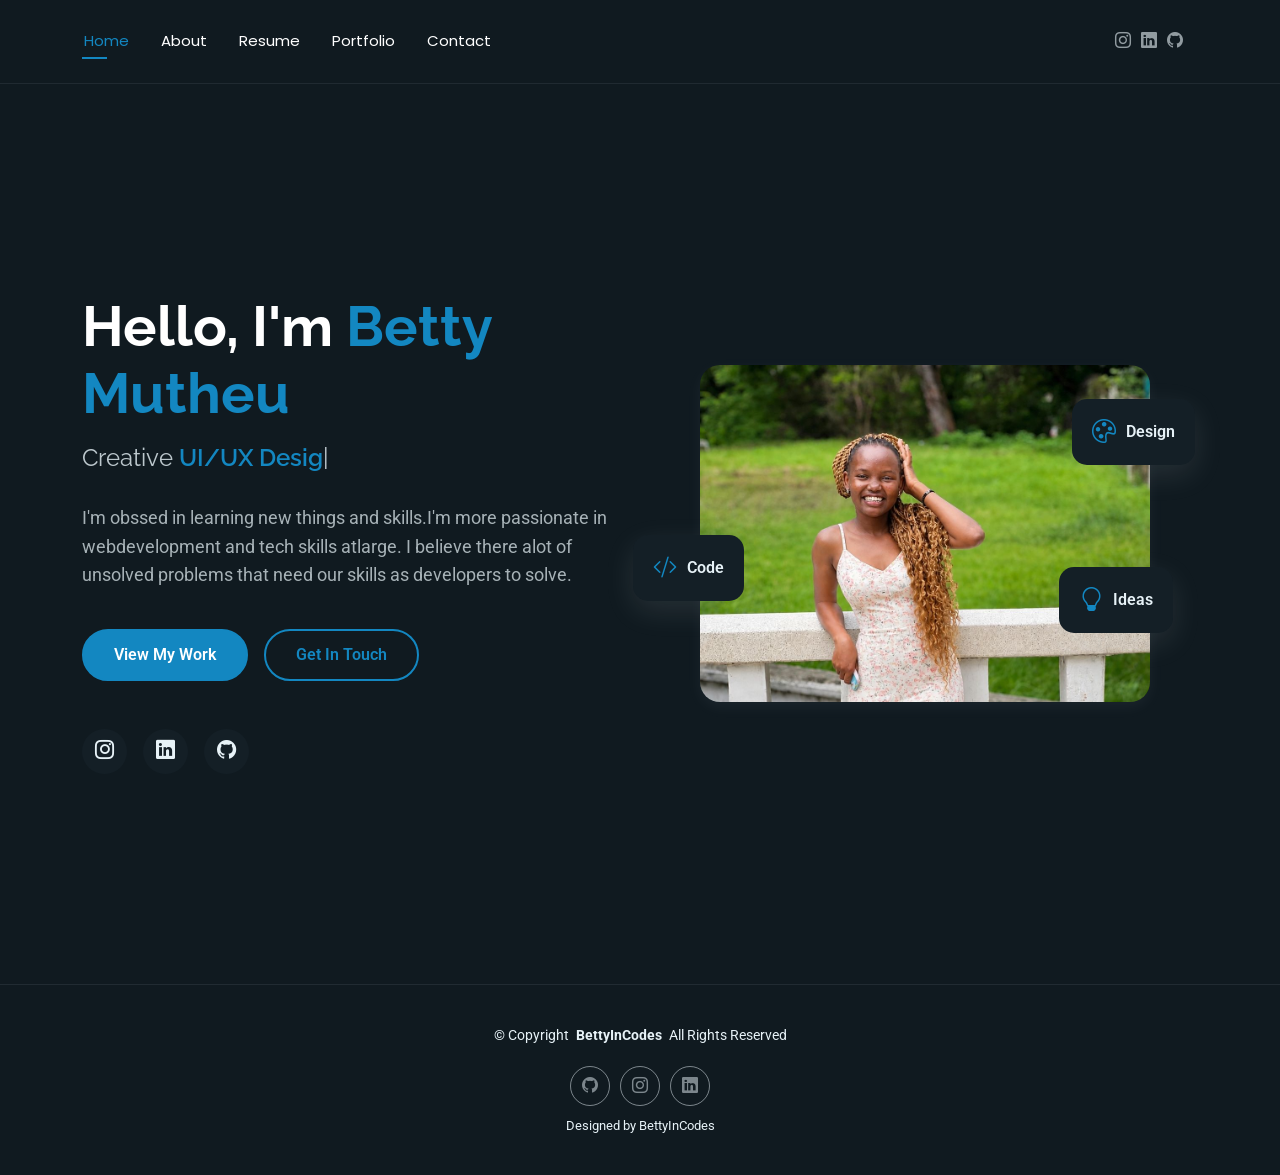
==== commit e4530f58: "deleted some files and added more information" ====
--- a/FolioOne/index.html
+++ b/FolioOne/index.html
@@ -51,7 +51,7 @@
           <li><a href="index.html" class="active">Home</a></li>
           <li><a href="about.html">About</a></li>
           <li><a href="resume.html">Resume</a></li>
-          <li><a href="services.html">Services</a></li>
+          <!-- <li><a href="services.html">Services</a></li> -->
           <li><a href="portfolio.html">Portfolio</a></li>
           
           <li><a href="contact.html">Contact</a></li>
@@ -139,7 +139,7 @@
         <!-- You can delete the links only if you've purchased the pro version. -->
         <!-- Licensing information: https://bootstrapmade.com/license/ -->
         <!-- Purchase the pro version with working PHP/AJAX contact form: [buy-url] -->
-        Designed by <a href="https://bootstrapmade.com/">BettyInCodes</a> | <a href="https://bootstrapmade.com/tools/">DevTools</a>
+        Designed by BettyInCodes
       </div>
     </div>
 
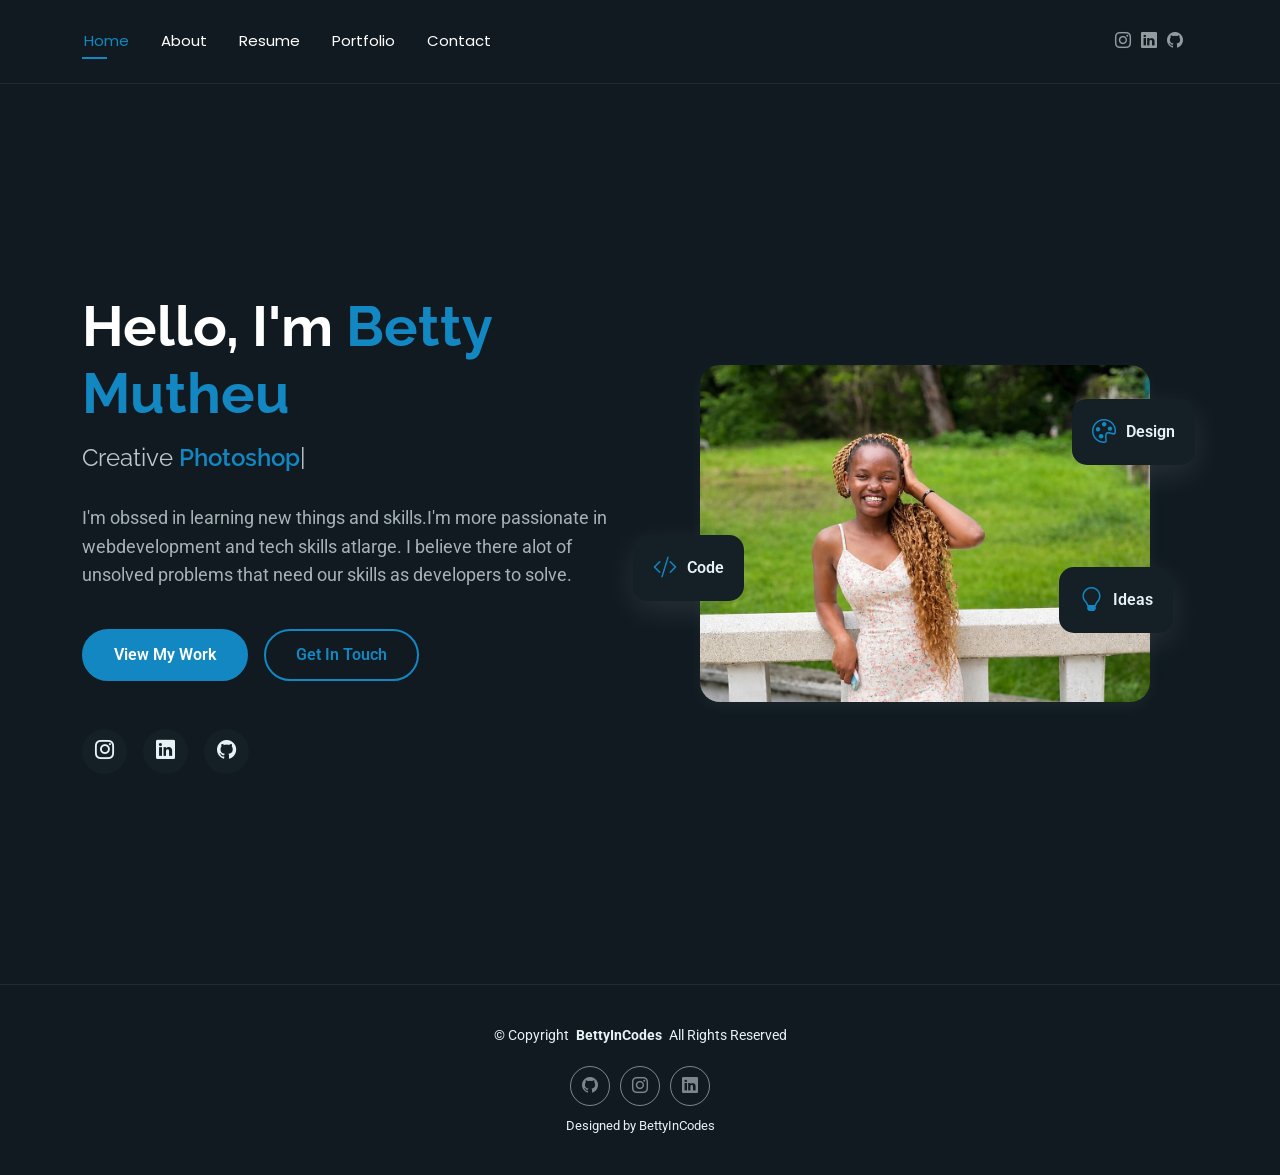
==== commit 19d7110f: "files changed" ====
--- a/FolioOne/index.html
+++ b/FolioOne/index.html
@@ -4,7 +4,7 @@
 <head>
   <meta charset="utf-8">
   <meta content="width=device-width, initial-scale=1.0" name="viewport">
-  <title>Index - FolioOne Bootstrap Template</title>
+  <title>Home Bee-folio</title>
   <meta name="description" content="">
   <meta name="keywords" content="">
 
@@ -79,7 +79,7 @@
           <div class="col-lg-6 order-2 order-lg-1">
             <div class="hero-content">
               <h1 data-aos="fade-up" data-aos-delay="200">Hello, I'm <span class="highlight">Betty Mutheu</span></h1>
-              <h2 data-aos="fade-up" data-aos-delay="300">Creative <span class="typed" data-typed-items="UI/UX Designer, Web Developer, Brand Strategist"></span></h2>
+              <h2 data-aos="fade-up" data-aos-delay="300">Creative <span class="typed" data-typed-items="Photoshop, Web Developer, Brand Strategist"></span></h2>
               <p data-aos="fade-up" data-aos-delay="400">I'm obssed in learning new things and skills.I'm more passionate
                  in webdevelopment and tech skills atlarge. I believe there alot of unsolved problems that need our skills as developers to solve.
               </p>
